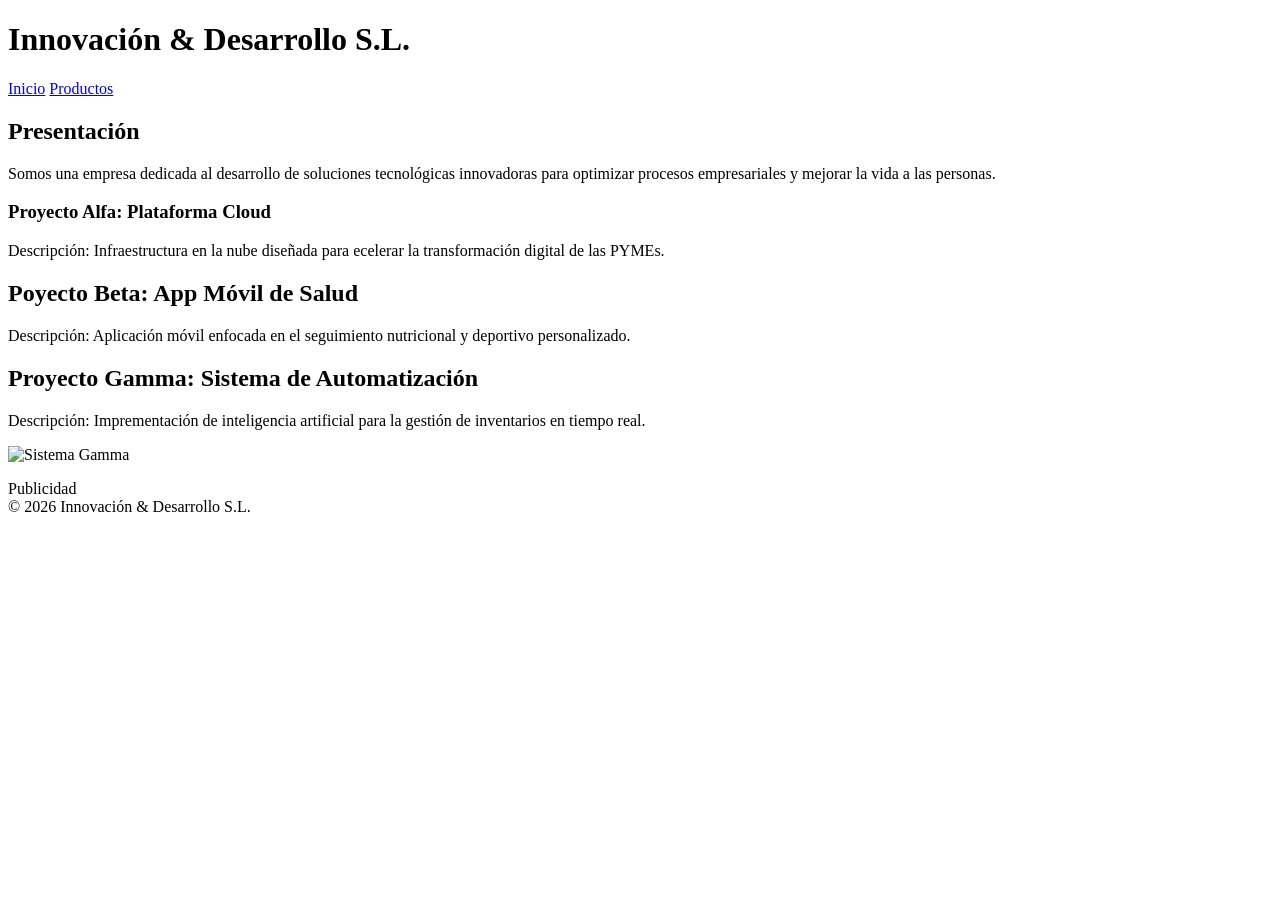
==== index.html @ b6afbc6d "Remove duplicate image tag in index.html Removed duplicate image tag in the project description." ====
<!DOCTYPE html>
<html lang="es">
<head>
    <meta charset="UTF-8">
    <title>Nuestros Proyectos</title>
</head>
<body>

<header>
    <h1>Innovación & Desarrollo S.L.</h1>
</header>

<nav>
    <a href="#">Inicio</a>
    <a href="#">Productos</a>
</nav>

<main>

    <section>
        <h2>Presentación</h2>
<p>Somos una empresa dedicada al desarrollo de soluciones tecnológicas innovadoras para optimizar procesos empresariales y mejorar la vida a las personas. </p>
</section>

<section>
        <article>
            <h1>Proyecto Alfa: Plataforma Cloud</h1>
            <p>Descripción: Infraestructura en la nube diseñada para ecelerar la transformación digital de las PYMEs. </p>
            <ing src="img/proyecto_beta.jpg" alt="App Móvil Beta">
           </article>

          </article>
              <h1>Poyecto Beta: App Móvil de Salud</h1>
<p>Descripción: Aplicación móvil enfocada en el seguimiento nutricional y deportivo personalizado. </p>
<ing src="img/proyecto_beta.jpg" alt="App Móvil Beta">
</article>

<artible>
<h1>Proyecto Gamma: Sistema de Automatización</h1>
<p>Descripción: Imprementación de inteligencia artificial para la gestión de inventarios en tiempo real.<p>
<img src="img/proyecto_gamma.jpg" alt="Sistema Gamma">
</article>
    </section>

    <aside>
        Publicidad
    </aside>

</main>

<footer>
    © 2026 Innovación & Desarrollo S.L.
</footer>

</body>
</html>
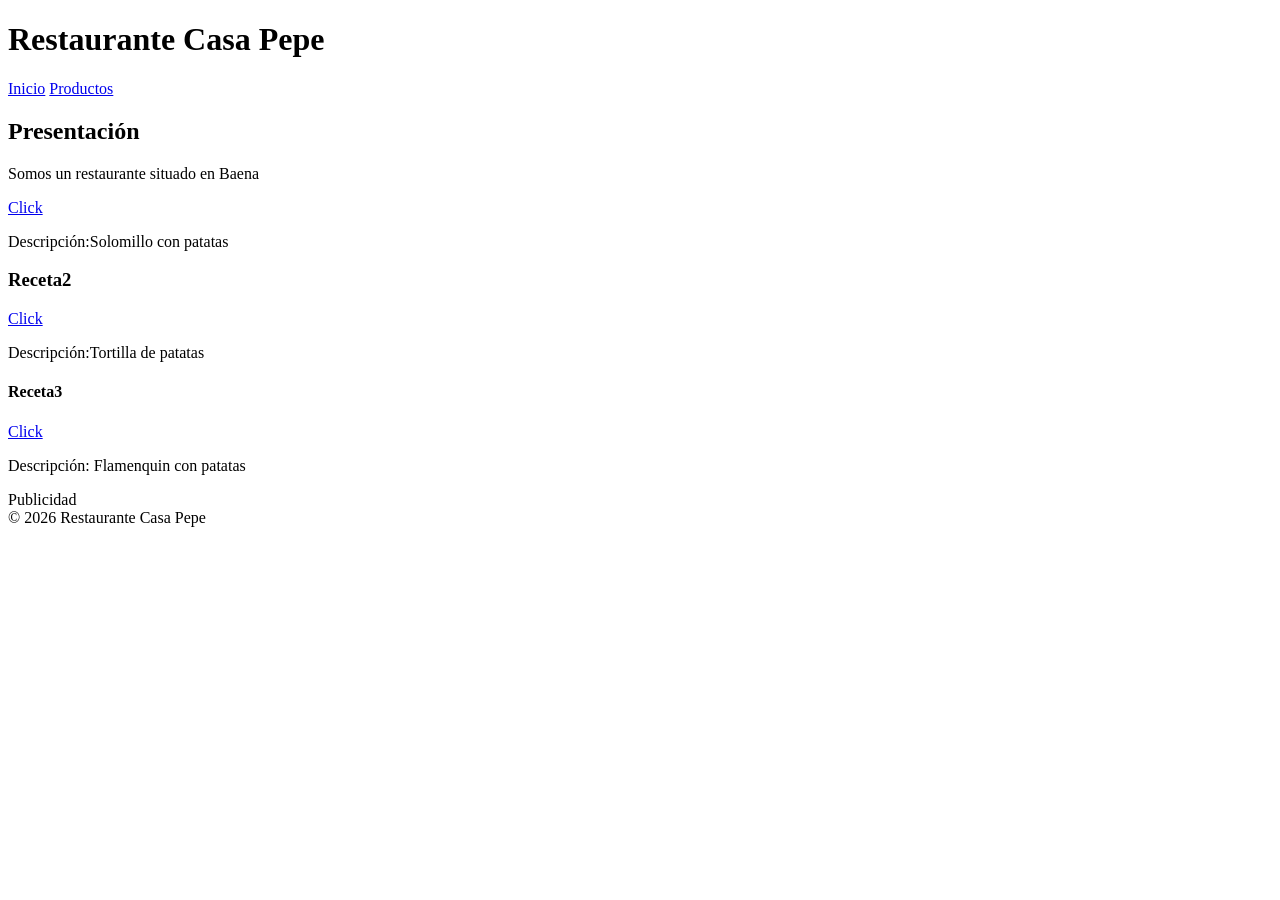
==== commit 0e52a480: "clear" ====
--- a/index.html
+++ b/index.html
@@ -7,7 +7,7 @@
 <body>
 
 <header>
-    <h1>Innovación & Desarrollo S.L.</h1>
+    <h1>Restaurante Casa Pepe </h1>
 </header>
 
 <nav>
@@ -15,30 +15,30 @@
     <a href="#">Productos</a>
 </nav>
 
+
 <main>
 
     <section>
         <h2>Presentación</h2>
-<p>Somos una empresa dedicada al desarrollo de soluciones tecnológicas innovadoras para optimizar procesos empresariales y mejorar la vida a las personas. </p>
-</section>
+<p>Somos un restaurante situado en Baena </p>
+<section>
 
-<section>
-        <article>
-            <h1>Proyecto Alfa: Plataforma Cloud</h1>
-            <p>Descripción: Infraestructura en la nube diseñada para ecelerar la transformación digital de las PYMEs. </p>
-            <ing src="img/proyecto_beta.jpg" alt="App Móvil Beta">
-           </article>
 
-          </article>
-              <h1>Poyecto Beta: App Móvil de Salud</h1>
-<p>Descripción: Aplicación móvil enfocada en el seguimiento nutricional y deportivo personalizado. </p>
-<ing src="img/proyecto_beta.jpg" alt="App Móvil Beta">
+<article>
 </article>
+<a href="Restaurante/receta1">Click</a>
+<p>Descripción:Solomillo con patatas</p>
 
-<artible>
-<h1>Proyecto Gamma: Sistema de Automatización</h1>
-<p>Descripción: Imprementación de inteligencia artificial para la gestión de inventarios en tiempo real.<p>
-<img src="img/proyecto_gamma.jpg" alt="Sistema Gamma">
+
+</article>
+<h1>Receta2</h1>
+<a href="Restaurante/Receta2">Click</a>
+<p>Descripción:Tortilla de patatas</p>
+
+<article>
+<h1>Receta3</h1>
+<a href="Restaurante/Receta3">Click</a>
+<p>Descripción: Flamenquin con  patatas</p>
 </article>
     </section>
 
@@ -49,7 +49,7 @@
 </main>
 
 <footer>
-    © 2026 Innovación & Desarrollo S.L.
+    © 2026 Restaurante Casa Pepe
 </footer>
 
 </body>
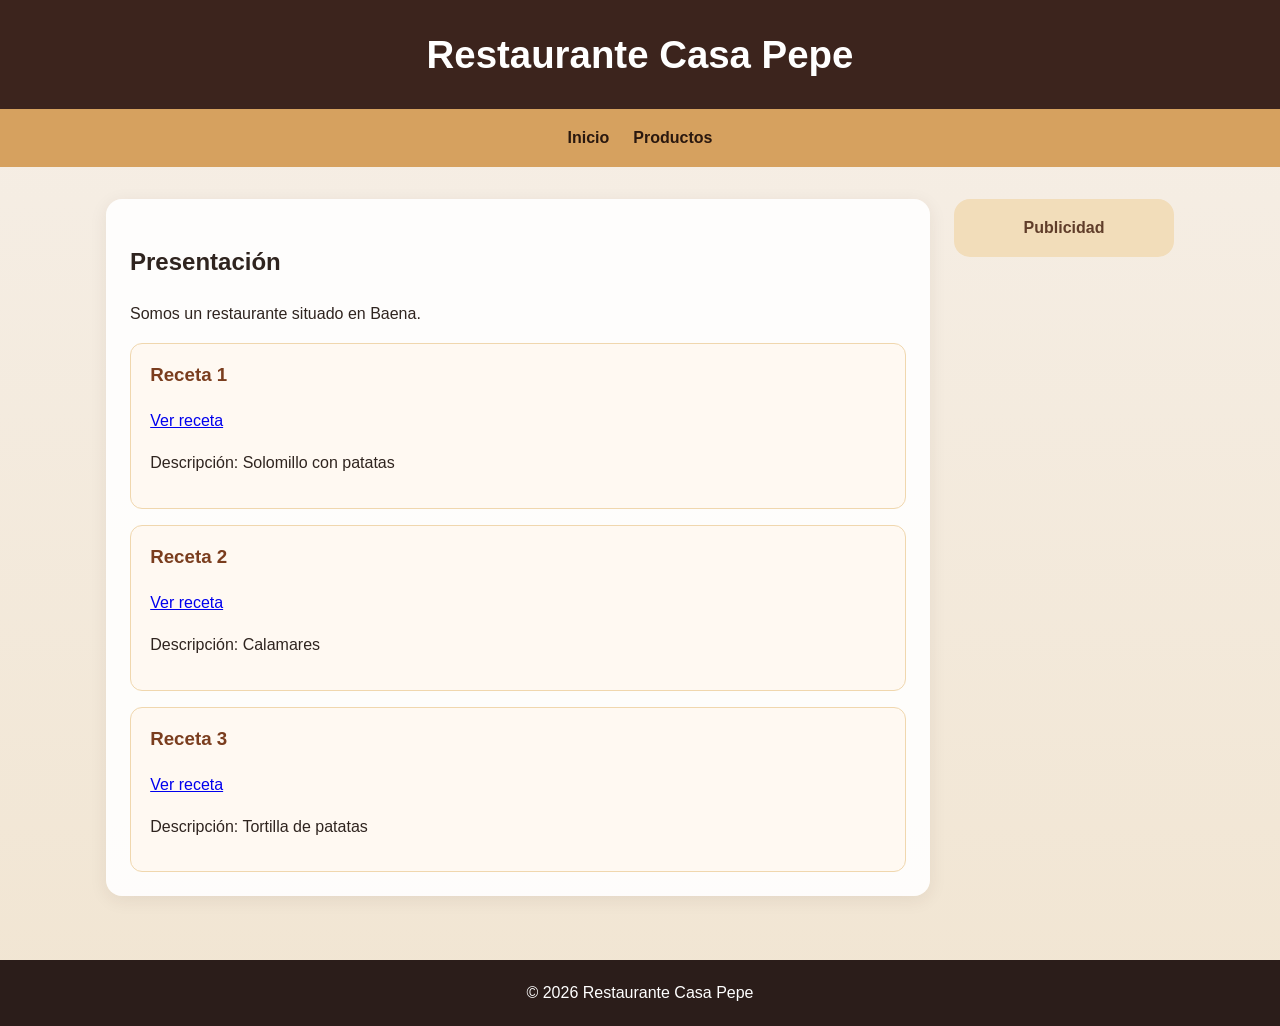
==== commit 96e30c5e: "reboot" ====
--- a/index.html
+++ b/index.html
@@ -2,50 +2,48 @@
 <html lang="es">
 <head>
     <meta charset="UTF-8">
+    <meta name="viewport" content="width=device-width, initial-scale=1.0">
     <title>Nuestros Proyectos</title>
+    <link rel="stylesheet" href="styles.css">
 </head>
 <body>
 
 <header>
-    <h1>Restaurante Casa Pepe </h1>
+    <h1>Restaurante Casa Pepe</h1>
 </header>
 
 <nav>
-    <a href="#">Inicio</a>
-    <a href="#">Productos</a>
+    <a href="index.html">Inicio</a>
+    <a href="#productos">Productos</a>
 </nav>
 
+<main class="home-page">
+    <section id="productos">
+        <h2>Presentación</h2>
+        <p>Somos un restaurante situado en Baena.</p>
 
-<main>
+        <article>
+            <h3>Receta 1</h3>
+            <a href="Receta1.html">Ver receta</a>
+            <p>Descripción: Solomillo con patatas</p>
+        </article>
 
-    <section>
-        <h2>Presentación</h2>
-<p>Somos un restaurante situado en Baena </p>
-<section>
+        <article>
+            <h3>Receta 2</h3>
+            <a href="Receta2.html">Ver receta</a>
+            <p>Descripción: Calamares</p>
+        </article>
 
-
-<article>
-</article>
-<a href="Restaurante/receta1">Click</a>
-<p>Descripción:Solomillo con patatas</p>
-
-
-</article>
-<h1>Receta2</h1>
-<a href="Restaurante/Receta2">Click</a>
-<p>Descripción:Tortilla de patatas</p>
-
-<article>
-<h1>Receta3</h1>
-<a href="Restaurante/Receta3">Click</a>
-<p>Descripción: Flamenquin con  patatas</p>
-</article>
+        <article>
+            <h3>Receta 3</h3>
+            <a href="Receta3.html">Ver receta</a>
+            <p>Descripción: Tortilla de patatas</p>
+        </article>
     </section>
 
     <aside>
         Publicidad
     </aside>
-
 </main>
 
 <footer>
--- a/styles.css
+++ b/styles.css
@@ -0,0 +1,114 @@
+* {
+    box-sizing: border-box;
+}
+
+body {
+    margin: 0;
+    font-family: Arial, Helvetica, sans-serif;
+    background: linear-gradient(180deg, #f6efe7 0%, #f1e5d2 100%);
+    color: #2f241f;
+    line-height: 1.6;
+}
+
+header {
+    background: #3c241d;
+    color: #fff;
+    padding: 1.5rem 2rem;
+    text-align: center;
+}
+
+header h1 {
+    margin: 0;
+    font-size: clamp(2rem, 3vw, 3rem);
+}
+
+nav {
+    background: #d6a15f;
+    padding: 1rem 2rem;
+    display: flex;
+    justify-content: center;
+    gap: 1.5rem;
+    flex-wrap: wrap;
+}
+
+nav a {
+    color: #2a180f;
+    text-decoration: none;
+    font-weight: bold;
+}
+
+main {
+    max-width: 1100px;
+    margin: 2rem auto;
+    padding: 0 1rem 2rem;
+    display: flex;
+    gap: 1.5rem;
+    align-items: flex-start;
+}
+
+.home-page,
+.recipe-page {
+    width: 100%;
+}
+
+section {
+    background: rgba(255, 255, 255, 0.9);
+    border-radius: 16px;
+    box-shadow: 0 4px 18px rgba(58, 36, 27, 0.08);
+    padding: 1.5rem;
+}
+
+#productos {
+    flex: 2;
+}
+
+article {
+    background: #fff9f2;
+    border: 1px solid #f0d7ae;
+    border-radius: 12px;
+    padding: 1rem 1.2rem;
+    margin-top: 1rem;
+}
+
+article h3 {
+    margin-top: 0;
+    color: #7a3d1e;
+}
+
+aside {
+    flex: 0 0 220px;
+    background: #f2ddba;
+    border-radius: 16px;
+    padding: 1rem;
+    font-weight: bold;
+    text-align: center;
+    color: #603d2a;
+}
+
+img {
+    display: block;
+    max-width: 100%;
+    border-radius: 12px;
+    margin: 1rem 0;
+}
+
+footer {
+    background: #2b1d1a;
+    color: #fff;
+    text-align: center;
+    padding: 1.25rem;
+}
+
+@media (max-width: 768px) {
+    main {
+        flex-direction: column;
+    }
+
+    aside {
+        width: 100%;
+    }
+
+    nav {
+        gap: 0.75rem;
+    }
+}
